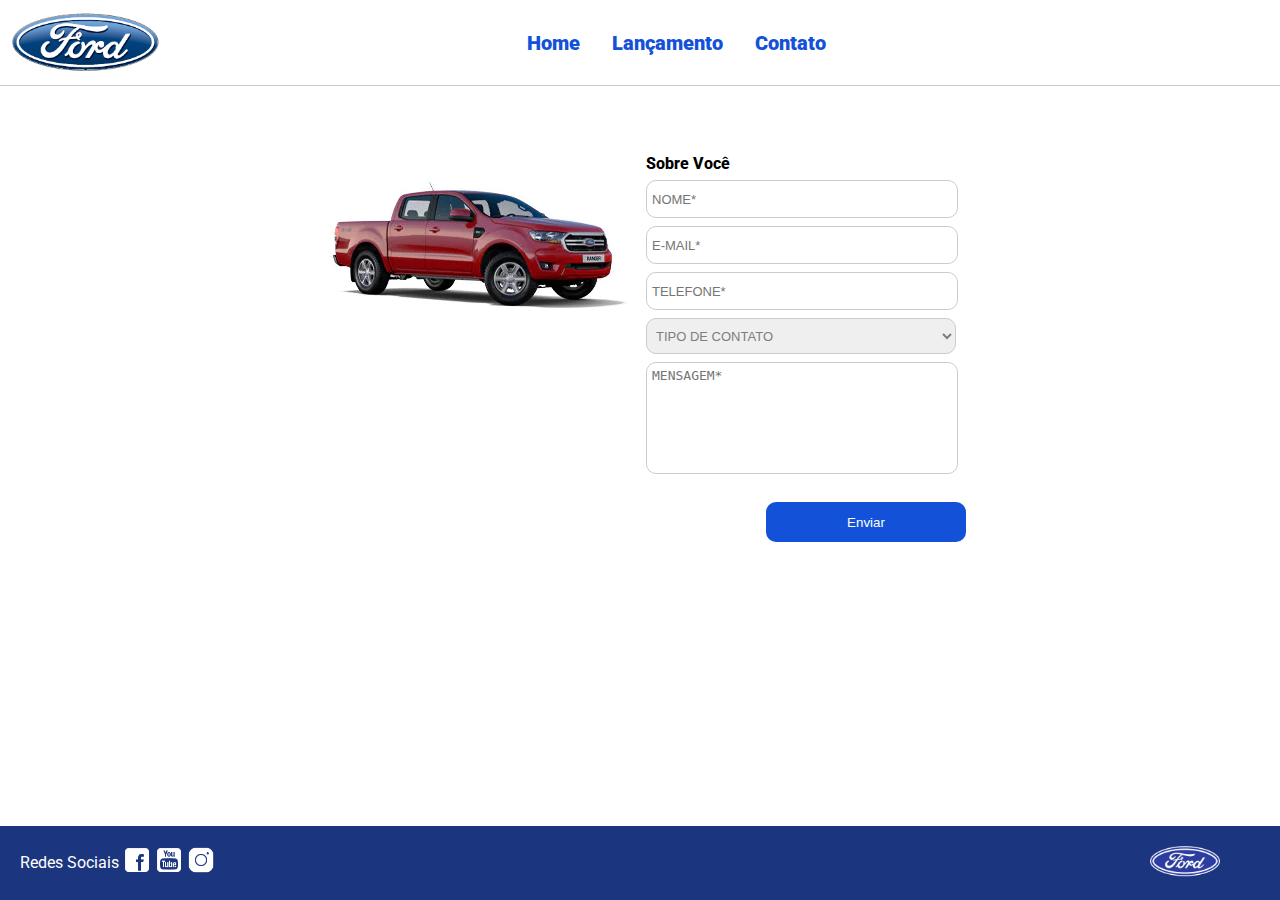
==== contato.html @ f51617d7 "first commit" ====
<!DOCTYPE html>
<html lang="pt-br">
<head>
    <meta charset="UTF-8">
    <meta http-equiv="X-UA-Compatible" content="IE=edge">
    <meta name="viewport" content="width=device-width, initial-scale=1.0">
    <title>Ford</title>    
    <link href="css/reset.css" rel="stylesheet">
    <link href="css/style.css" rel="stylesheet">
    <link href="css/form.css" rel="stylesheet">
    <link rel="stylesheet" href="css/responsive.css">
    <link rel="shortcut icon" href="img/icon.svg" type="image/x-icon">

    <script src="js/form.js"></script>
</head>
<body>
    <header>       
        <div>
            <img src="img/logo-ford-256.png" width="150" class="logo" />
        </div>
        <nav>
            <ul>
                <li>
                    <a href="index.html">Home</a>
                </li>
                <li>
                    <a href="lancamento.html">Lançamento</a>
                </li>
                <li>
                    <a href="contato.html">Contato</a>
                </li>
            </ul>
        </nav>

    </header>
    <main>
        <div class="forms">
            <div>
                <img src="img/xls 2.2 diesel.jpg">
            </div>
            <div>
                <h2 class="titulo">Sobre Você</h2>
            <form onsubmit="Post(this); return false;">
                <input type="text" name="nome" placeholder="NOME*" class="fordform" required>
                <input type="email" name="email" placeholder="E-MAIL*" class="fordform" required>
                <input type="tel" name="telefone" placeholder="TELEFONE*" class="fordform" required>
                <select name="contato" class="fordform" required>
                    <option selected disabled value="" >TIPO DE CONTATO</option>
                    <option value="elogio">Elogio</option>
                    <option value="reclamacao">Reclamação</option>
                    <option value="solicitacao">Solicitação</option>
                </select>
                <textarea rows="5" name="mensagem" placeholder="MENSAGEM*" id="mensagem" class="fordform" required></textarea>
            <button type="submit" class="form-button" >Enviar</button>
            </form>
            </div>
        </div>


        <!-- <div onclick="openModal()" class="btn">Iniciar</div> -->

        <div id="modal-container" class="modal-container">
            <!-- <div class="modal"> -->
                <!-- <button class="fechar" id="fechar">X</button> -->
                <div id="consolidacao" style="display: none;">
                    <h3 id="h3-title">Confira os dados digitados</h3>
                    <table>
                        <tr>
                            <td>NOME</td>
                            <td><span id="nome"></span></td>
                        </tr>
                        <tr>
                            <td>E-MAIL</td>
                            <td><span id="email"></span></td>
                        </tr>
                        <tr>
                            <td>TELEFONE</td>
                            <td><span id="telefone"></span></td>
                        </tr>
                        <tr>
                            <td>TIPO DE CONTATO</td>
                            <td><span id="contato"></span></td>
                        </tr>
                        <tr>
                            <td>MENSAGEM</td>
                            <td><span id="texto1"></span></td>
                        </tr>
        
                    </table>
        
                    <div class="button-box" style="text-align: center;padding-top: 20px;">
                        <svg class="w-3 h-3" aria-hidden="true" xmlns="http://www.w3.org/2000/svg" fill="none" viewBox="0 0 14 14">
                            <path stroke="currentColor" stroke-linecap="round" stroke-linejoin="round" stroke-width="2" d="m1 1 6 6m0 0 6 6M7 7l6-6M7 7l-6 6"/>
                        </svg>
                    </div>
                    <div style="text-align: center;padding-bottom: 20px;">
                        <button id="consolidacao-button-check" onclick="Enviar(this)"; type="button" style="height: 40px; width: 40px;">
                            <svg class="w-6 h-6 text-gray-800 dark:text-white" aria-hidden="true" xmlns="http://www.w3.org/2000/svg" width="25" height="25" fill="none" viewBox="0 0 24 24">
                                <path stroke="currentColor" stroke-linecap="round" stroke-linejoin="round" stroke-width="2" d="M5 11.917 9.724 16.5 19 7.5"/>
                            </svg>
                        </button>
                        <button id="consolidacao-button-exit" onclick="Hide(this)"; type="button" style="height: 40px; width: 40px;">
                            <svg class="w-6 h-6 text-gray-800 dark:text-white" aria-hidden="true" xmlns="http://www.w3.org/2000/svg" width="20" height="20" fill="none" viewBox="0 0 24 24">
                                <path stroke="currentColor" stroke-linecap="round" stroke-linejoin="round" stroke-width="2" d="M6 18 17.94 6M18 18 6.06 6"/>
                            </svg>
                        </button>
                    </div> 
                </div> 

            </div>
        </div>
    

    </main>
    <footer>
        <nav id="social">
            <ul>
                <li><span class="redesociais">Redes Sociais</span></li>
                <li><a href="#" title="Facebook"><img src="img/facebook-50.png"></a></li>
                <li><a href="#" title="YouTube"><img src="img/youtube-squared-50.png"></a></li>
                <li><a href="#" title="Instagram"><img src="img/instagram-logo-50.png"></a></li>
            </ul>
        </nav>
        <div>
           <img src="img/ford-96.png" width="70"  />
        </div>
    </footer>  
 
</body>
</html>
---- css/style.css ----
@import url('https://fonts.googleapis.com/css2?family=Roboto:wght@300&display=swap');

body {
    display: flex;
    flex-direction: column;
    background: #FFFFFF;
    height: 100%;
    font-family: 'Roboto', sans-serif;
}

html {
    height: 100%;
}

div#carousel {
    height: 46vh;
    width: 100%;
     max-height: 628px;
    -webkit-transition: all .3s ease-in-out;
    -moz-transition: all .3s ease-in-out;
    transition: all .3s ease-in-out;
}

div#carousel img{
    height: 100%;
}

div#carousel-title a {
    text-decoration: none;
    color: #1b357e;
}

div#carousel-title  {
    display: block;
    text-align: center;
    margin-top: 10px;
    margin-bottom: 10px;
    font-weight: bold;
}

header ul {
    text-align: center;
    margin-left: auto;
    margin-right: auto;
    display: block;
}

ul {
	display: inline-block;
}

header {
    background: #FFFFFF;
    border-bottom: 1px solid #ccc;
    margin-bottom: 10px;
    padding: 10px;
}

header div {
    display: inline;
    vertical-align: middle;
}

header nav {
    display: inline-block;
    vertical-align: middle;
    width: 80vw;
}

header nav a {
    color: #1351d8;
    font-size: 20px;
    text-decoration: none;
    font-weight: 900;
    margin-left: 14px;
    margin-right: 14px;
}

header nav a:hover {
    color: #1b357e;
    text-decoration: none;
    font-weight: 900;
}

nav li {
    display: inline;
    list-style: none;
}

main {
    flex: 1;
    height: auto;
    text-align: center;
}

nav#social {
    display: inline;
    width: 80%;
}

nav#social ul img {
    width: 28px;
}

span.redesociais {
    color: #ffffff;
    vertical-align: super;
}

footer {
    background: #1B357E;
    padding: 20px;
}

footer div {
    display: inline;
    float: right;
    margin-right: 40px;
}

button:hover {
    background: #1b357e;
}
button {
    background: #1351d8;
    color: #fff;
    border: 0px;
    border-radius: 10px;
}

.active{
    display: inline-block !important;
}
---- css/form.css ----
.fordform {
    display: block;
    width: 300px;
    border: 1px solid #cccccc;
    border-radius: 10px;
    height: 26px;
    margin: 8px;
    font-size: 13px;
    padding: 5px;
}

select.fordform {
    width: 310px;
    height: 36px;
    color: #807d7d;
}

input:focus-visible {
    outline: none;
}

select:focus-visible {
    outline: none;
}

main div {
    display: inline-block;
    vertical-align: top;
    text-align: left;
    padding-top: 30px;
    padding-bottom: 30px;
}

.forms {
    display: block;
    text-align: center;
}

h2 {
    text-align: left;
    font-weight: 800;
}


button {
    width: 200px;
    height: 40px;
    margin-right: 8px;
    float: right;
}

.titulo {
    margin-left: 8px;
}

textarea{
    min-height: 100px;
    resize: none;
}

.form-button{
    display: block;
    /* width: 22%; */
    padding: 10px;
    margin: 20px auto;
    background-color: #1351d8;
    color: white;
    text-align: center;
    border: none;
    cursor: pointer;
    font: 16px;
    border-radius: 10px;
}
.form-button:hover{
    background-color: #092c78;
    transform: scale(1.2);
}

#consolidacao{
    position: fixed;
    left: 50%;
    top: 50%;
    transform: translate(-50%, -50%);
    border: #b8b3b3 1px solid;
    background-color: #ffffff;
    text-align: center;
    align-items: center;
    border-radius: 15px;
    width: 17vw;
    height: fit-content;
    min-height: 40vh;
    padding: 0;
    box-shadow: #000000 0px 0px 17px;
}

#h3-title{
    
    font-size: 20px;
    font-weight: 700;
    padding: 5%;
}

table{
    max-width: 90%;
    width: 85%;
    border-collapse: collapse;
    margin: auto;
    border-radius: 5px;


}

td{
    background-color: #ffffff;
    text-align: left;
    padding: 7px;
    border: #dcdada 1px solid;


}

#consolidacao-button-chek, #consolidacao-button-exit{
    width: fit-content;
    margin: 2; /* precisa tirar?*/
    padding: 0;
    background-color: #ffffff;
    color: dimgray;
    border: none;
    border: #143e99 solid 1px;
    box-shadow: #092c78 1px 1px 1px;
    cursor: pointer;
    font: 16px; /* precisa tirar?*/
}

#consolidacao-button-chek, #consolidacao-button-exit:hover {
    background-color: #1351d8;
    color: white;
}

/* .w-6 h-6 text-gray-800 dark:text-white{
    margin: 0;
} */
---- css/responsive.css ----
@media screen and (max-width: 1200px){
    #carousel a img{
        position: relative;
        max-width: 10vw;
        height: auto;
    }
    div#carousel{
        height: min-content;
    }
    #carousel-title{
        font-size: 4vw;
    }
    header div img{
        width: 70px;
    }
    header{
        display: flex;
        align-items: center;

    }
    header li{
        font-size: .75rem;        
        left: 50%;
        top: 50%;
        transform: translate(-50%, -50%);
    }
    header nav a{
        font-size: 0.75rem;
    }
    div#compare {
        width: 90vw;
        height: max-content;
        max-height: 80vh;
        font-size: .75rem;
        button{
            width: 10px
        }
    }


    #compare table {
        font-size: small;
        width: 90vw;
        margin-left: auto;
        margin-right: auto;
        margin-top: 2vh;
        margin-bottom: 10px;
    }

    #compare table th, #compare table td {
        text-align: left;
        padding: 4px;
    }

    .form-button {
        width: 22%;
    }

    
    .carousel img{
        width: 90vw;
        height: auto;
    }
    #consolidacao{
        min-width: 90%;
    }
}
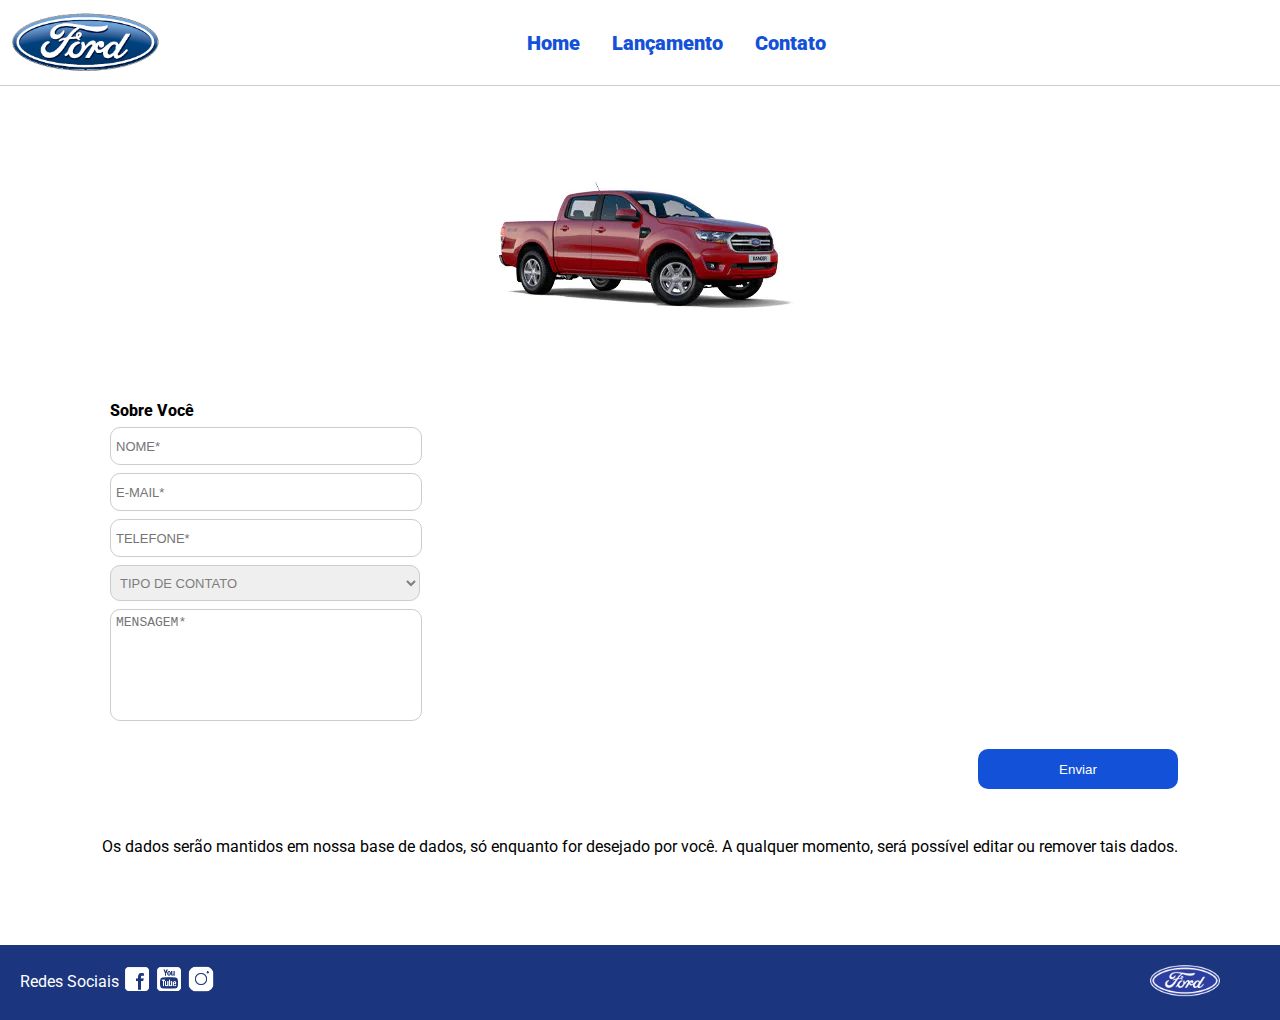
==== commit 66420ce4: "feat: add initial LGPD compliance updates" ====
--- a/contato.html
+++ b/contato.html
@@ -53,63 +53,20 @@
                 <textarea rows="5" name="mensagem" placeholder="MENSAGEM*" id="mensagem" class="fordform" required></textarea>
             <button type="submit" class="form-button" >Enviar</button>
             </form>
+            <div id="lgpd">
+                <p>
+                    Os dados serão mantidos em nossa base de dados, só enquanto for desejado por você. A qualquer momento, será possível editar ou remover tais dados. 
+                </p>
+                
+            </div>
             </div>
         </div>
 
 
-        <!-- <div onclick="openModal()" class="btn">Iniciar</div> -->
 
-        <div id="modal-container" class="modal-container">
-            <!-- <div class="modal"> -->
-                <!-- <button class="fechar" id="fechar">X</button> -->
-                <div id="consolidacao" style="display: none;">
-                    <h3 id="h3-title">Confira os dados digitados</h3>
-                    <table>
-                        <tr>
-                            <td>NOME</td>
-                            <td><span id="nome"></span></td>
-                        </tr>
-                        <tr>
-                            <td>E-MAIL</td>
-                            <td><span id="email"></span></td>
-                        </tr>
-                        <tr>
-                            <td>TELEFONE</td>
-                            <td><span id="telefone"></span></td>
-                        </tr>
-                        <tr>
-                            <td>TIPO DE CONTATO</td>
-                            <td><span id="contato"></span></td>
-                        </tr>
-                        <tr>
-                            <td>MENSAGEM</td>
-                            <td><span id="texto1"></span></td>
-                        </tr>
-        
-                    </table>
-        
-                    <div class="button-box" style="text-align: center;padding-top: 20px;">
-                        <svg class="w-3 h-3" aria-hidden="true" xmlns="http://www.w3.org/2000/svg" fill="none" viewBox="0 0 14 14">
-                            <path stroke="currentColor" stroke-linecap="round" stroke-linejoin="round" stroke-width="2" d="m1 1 6 6m0 0 6 6M7 7l6-6M7 7l-6 6"/>
-                        </svg>
-                    </div>
-                    <div style="text-align: center;padding-bottom: 20px;">
-                        <button id="consolidacao-button-check" onclick="Enviar(this)"; type="button" style="height: 40px; width: 40px;">
-                            <svg class="w-6 h-6 text-gray-800 dark:text-white" aria-hidden="true" xmlns="http://www.w3.org/2000/svg" width="25" height="25" fill="none" viewBox="0 0 24 24">
-                                <path stroke="currentColor" stroke-linecap="round" stroke-linejoin="round" stroke-width="2" d="M5 11.917 9.724 16.5 19 7.5"/>
-                            </svg>
-                        </button>
-                        <button id="consolidacao-button-exit" onclick="Hide(this)"; type="button" style="height: 40px; width: 40px;">
-                            <svg class="w-6 h-6 text-gray-800 dark:text-white" aria-hidden="true" xmlns="http://www.w3.org/2000/svg" width="20" height="20" fill="none" viewBox="0 0 24 24">
-                                <path stroke="currentColor" stroke-linecap="round" stroke-linejoin="round" stroke-width="2" d="M6 18 17.94 6M18 18 6.06 6"/>
-                            </svg>
-                        </button>
-                    </div> 
-                </div> 
+                
 
-            </div>
-        </div>
-    
+      
 
     </main>
     <footer>
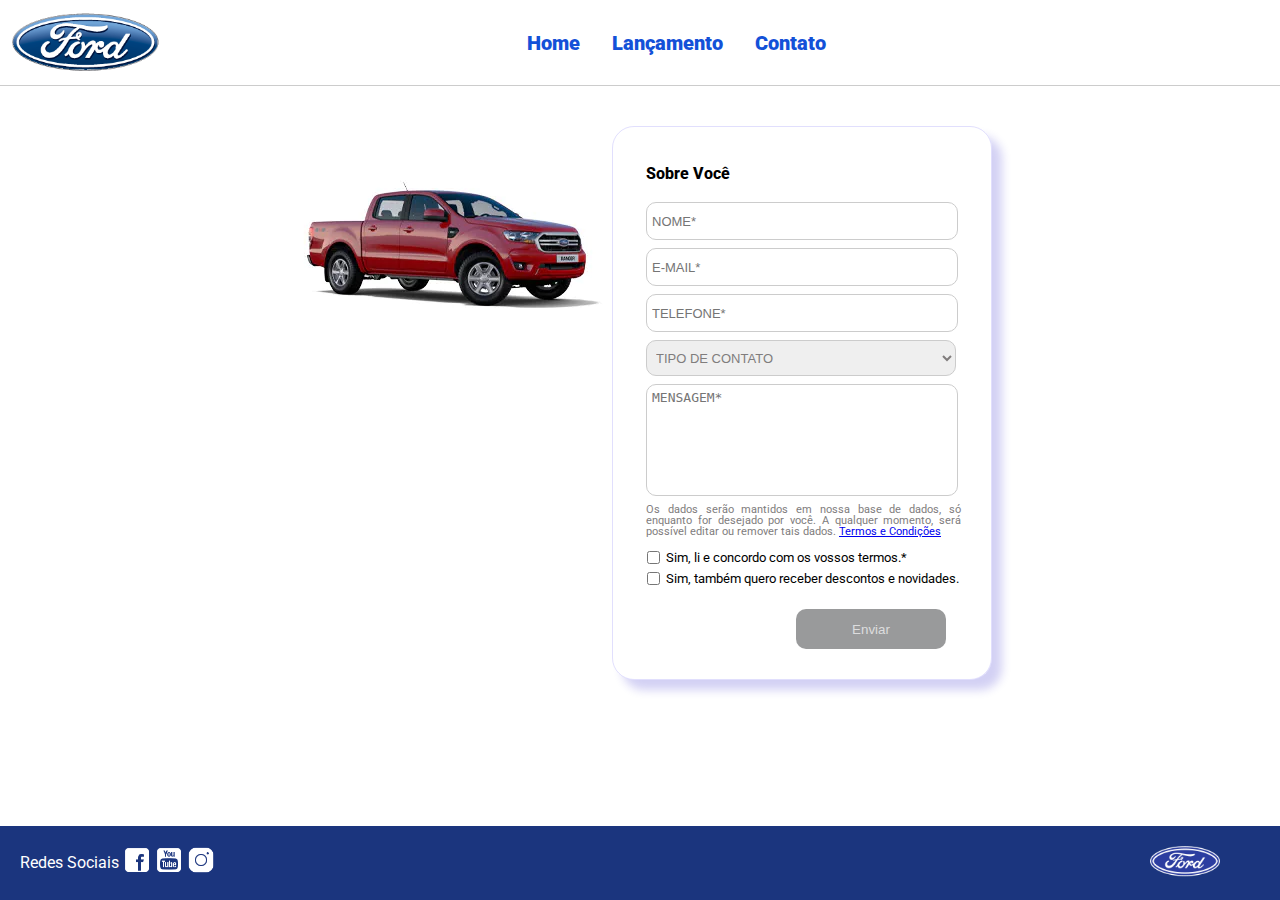
==== commit ef8a42c2: "arrumando o botao desabilitado" ====
--- a/contato.html
+++ b/contato.html
@@ -38,7 +38,7 @@
             <div>
                 <img src="img/xls 2.2 diesel.jpg">
             </div>
-            <div>
+            <div class="borda">
                 <h2 class="titulo">Sobre Você</h2>
             <form onsubmit="Post(this); return false;">
                 <input type="text" name="nome" placeholder="NOME*" class="fordform" required>
@@ -51,23 +51,20 @@
                     <option value="solicitacao">Solicitação</option>
                 </select>
                 <textarea rows="5" name="mensagem" placeholder="MENSAGEM*" id="mensagem" class="fordform" required></textarea>
-            <button type="submit" class="form-button" >Enviar</button>
+                <p class="termos">
+                    Os dados serão mantidos em nossa base de dados, só enquanto for desejado por você. A qualquer momento, será possível editar ou remover tais dados. <a href="https://www.ford.com.br/politica-de-privacidade/" target="_blank">Termos e Condições</a>
+                </p>
+                <div class="checkbox">
+                    <input type="checkbox" id="lgpd" onchange="Interface(this)" required>
+                    <label for="lgpd">Sim, li e concordo com os vossos termos.*</label>
+                </div>
+                <div class="checkbox">                    
+                    <input type="checkbox" id="ofertas">
+                    <label for="ofertas">Sim, também quero receber descontos e novidades.</label>
+                </div>
+                <button type="submit" id="enviar" class="desabilitado form-button">Enviar</button>       
             </form>
-            <div id="lgpd">
-                <p>
-                    Os dados serão mantidos em nossa base de dados, só enquanto for desejado por você. A qualquer momento, será possível editar ou remover tais dados. 
-                </p>
-                
-            </div>
-            </div>
         </div>
-
-
-
-                
-
-      
-
     </main>
     <footer>
         <nav id="social">
--- a/css/style.css
+++ b/css/style.css
@@ -118,7 +118,7 @@
     margin-right: 40px;
 }
 
-button:hover {
+/* button:hover {
     background: #1b357e;
 }
 button {
@@ -126,7 +126,7 @@
     color: #fff;
     border: 0px;
     border-radius: 10px;
-}
+} */
 
 .active{
     display: inline-block !important;
--- a/css/form.css
+++ b/css/form.css
@@ -39,14 +39,7 @@
 h2 {
     text-align: left;
     font-weight: 800;
-}
-
-
-button {
-    width: 200px;
-    height: 40px;
-    margin-right: 8px;
-    float: right;
+    margin: 20px 0;
 }
 
 .titulo {
@@ -58,11 +51,20 @@
     resize: none;
 }
 
+button {
+    width: 150px;
+    height: 40px;
+    margin-right: 15px;
+    float: right;
+}
+
+
+
 .form-button{
     display: block;
     /* width: 22%; */
     padding: 10px;
-    margin: 20px auto;
+    margin: 20px ;
     background-color: #1351d8;
     color: white;
     text-align: center;
@@ -76,22 +78,6 @@
     transform: scale(1.2);
 }
 
-#consolidacao{
-    position: fixed;
-    left: 50%;
-    top: 50%;
-    transform: translate(-50%, -50%);
-    border: #b8b3b3 1px solid;
-    background-color: #ffffff;
-    text-align: center;
-    align-items: center;
-    border-radius: 15px;
-    width: 17vw;
-    height: fit-content;
-    min-height: 40vh;
-    padding: 0;
-    box-shadow: #000000 0px 0px 17px;
-}
 
 #h3-title{
     
@@ -100,43 +86,45 @@
     padding: 5%;
 }
 
-table{
-    max-width: 90%;
-    width: 85%;
-    border-collapse: collapse;
-    margin: auto;
-    border-radius: 5px;
-
-
+.termos{
+    color: #807d7d;
+    display: block;
+    width: 315px;
+    text-align: left;
+    margin-left: 8px;
+    font-size: 11px;
+    text-align: justify;
+    margin-bottom: 10px;
 }
 
-td{
-    background-color: #ffffff;
+.checkbox{
+    padding: 1px;
+    display: block;
+    font-size: small;
     text-align: left;
-    padding: 7px;
-    border: #dcdada 1px solid;
-
-
+    margin-left: 4px;
+    font-size: 13px;
 }
 
-#consolidacao-button-chek, #consolidacao-button-exit{
-    width: fit-content;
-    margin: 2; /* precisa tirar?*/
-    padding: 0;
-    background-color: #ffffff;
-    color: dimgray;
-    border: none;
-    border: #143e99 solid 1px;
-    box-shadow: #092c78 1px 1px 1px;
-    cursor: pointer;
-    font: 16px; /* precisa tirar?*/
+.checkbox input, label{
+    vertical-align: middle;
 }
 
-#consolidacao-button-chek, #consolidacao-button-exit:hover {
-    background-color: #1351d8;
-    color: white;
+.borda{
+    border: solid 1px #5647f52d;
+    padding: 19px 25px 10px 25px;
+    border-radius: 22px;
+    box-shadow: #2317ca33 10px 10px 10px;
 }
 
-/* .w-6 h-6 text-gray-800 dark:text-white{
-    margin: 0;
-} */+.desabilitado{
+    background-color: #25262877;
+    color: #fbfbfbb3;
+    display: block;
+    padding: 10px;
+    margin: 20px ;
+    text-align: center;
+    border: none;
+    font: 16px;
+    border-radius: 10px;
+}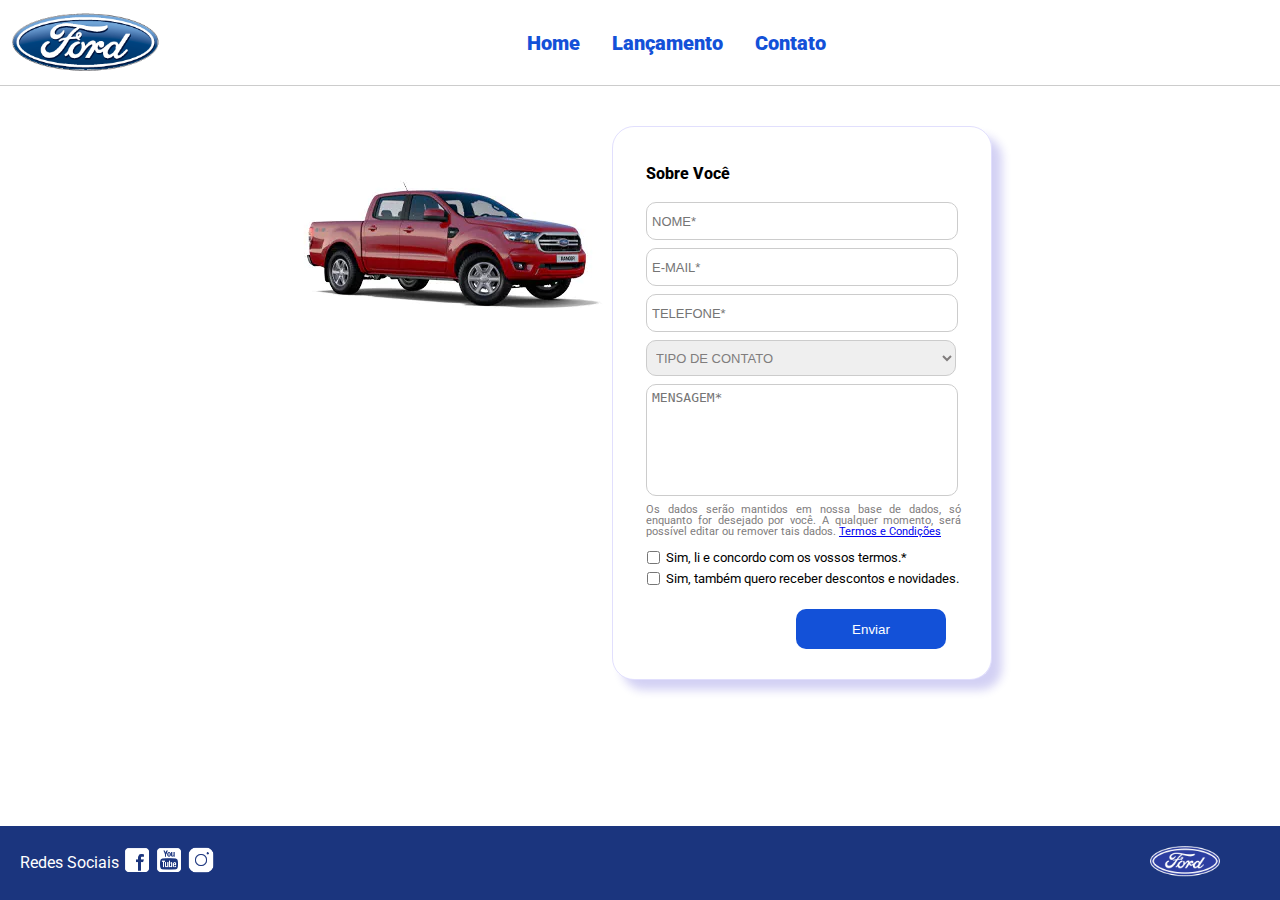
==== commit 09c07fa7: "arrumando o botao" ====
--- a/contato.html
+++ b/contato.html
@@ -11,7 +11,7 @@
     <link rel="stylesheet" href="css/responsive.css">
     <link rel="shortcut icon" href="img/icon.svg" type="image/x-icon">
 
-    <script src="js/form.js"></script>
+    <script defer src="js/form.js"></script>
 </head>
 <body>
     <header>       
@@ -20,19 +20,13 @@
         </div>
         <nav>
             <ul>
-                <li>
-                    <a href="index.html">Home</a>
-                </li>
-                <li>
-                    <a href="lancamento.html">Lançamento</a>
-                </li>
-                <li>
-                    <a href="contato.html">Contato</a>
-                </li>
+                <li><a href="index.html">Home</a></li>
+                <li><a href="lancamento.html">Lançamento</a></li>
+                <li><a href="contato.html">Contato</a></li>
             </ul>
         </nav>
+    </header>
 
-    </header>
     <main>
         <div class="forms">
             <div>
@@ -40,32 +34,35 @@
             </div>
             <div class="borda">
                 <h2 class="titulo">Sobre Você</h2>
-            <form onsubmit="Post(this); return false;">
-                <input type="text" name="nome" placeholder="NOME*" class="fordform" required>
-                <input type="email" name="email" placeholder="E-MAIL*" class="fordform" required>
-                <input type="tel" name="telefone" placeholder="TELEFONE*" class="fordform" required>
-                <select name="contato" class="fordform" required>
-                    <option selected disabled value="" >TIPO DE CONTATO</option>
-                    <option value="elogio">Elogio</option>
-                    <option value="reclamacao">Reclamação</option>
-                    <option value="solicitacao">Solicitação</option>
-                </select>
-                <textarea rows="5" name="mensagem" placeholder="MENSAGEM*" id="mensagem" class="fordform" required></textarea>
-                <p class="termos">
-                    Os dados serão mantidos em nossa base de dados, só enquanto for desejado por você. A qualquer momento, será possível editar ou remover tais dados. <a href="https://www.ford.com.br/politica-de-privacidade/" target="_blank">Termos e Condições</a>
-                </p>
-                <div class="checkbox">
-                    <input type="checkbox" id="lgpd" onchange="Interface(this)" required>
-                    <label for="lgpd">Sim, li e concordo com os vossos termos.*</label>
-                </div>
-                <div class="checkbox">                    
-                    <input type="checkbox" id="ofertas">
-                    <label for="ofertas">Sim, também quero receber descontos e novidades.</label>
-                </div>
-                <button type="submit" id="enviar" class="desabilitado form-button">Enviar</button>       
-            </form>
+                <form onsubmit="Post(this); return false;">
+                    <input type="text" name="nome" placeholder="NOME*" class="fordform" required>
+                    <input type="email" name="email" placeholder="E-MAIL*" class="fordform" required>
+                    <input type="tel" name="telefone" placeholder="TELEFONE*" class="fordform" required>
+                    <select name="contato" class="fordform" required>
+                        <option selected disabled value="">TIPO DE CONTATO</option>
+                        <option value="elogio">Elogio</option>
+                        <option value="reclamacao">Reclamação</option>
+                        <option value="solicitacao">Solicitação</option>
+                    </select>
+                    <textarea rows="5" name="mensagem" placeholder="MENSAGEM*" id="mensagem" class="fordform" required></textarea>
+                    <p class="termos">
+                        Os dados serão mantidos em nossa base de dados, só enquanto for desejado por você. A qualquer momento, será possível editar ou remover tais dados. 
+                        <a href="https://www.ford.com.br/politica-de-privacidade/" target="_blank">Termos e Condições</a>
+                    </p>
+                    <div class="checkbox">
+                        <input type="checkbox" id="lgpd" required>
+                        <label for="lgpd">Sim, li e concordo com os vossos termos.*</label>
+                    </div>
+                    <div class="checkbox">                    
+                        <input type="checkbox" id="ofertas">
+                        <label for="ofertas">Sim, também quero receber descontos e novidades.</label>
+                    </div>
+                    <button type="submit" id="enviar" class="form-button" disabled>Enviar</button>       
+                </form>
+            </div>
         </div>
     </main>
+
     <footer>
         <nav id="social">
             <ul>
@@ -76,9 +73,8 @@
             </ul>
         </nav>
         <div>
-           <img src="img/ford-96.png" width="70"  />
+            <img src="img/ford-96.png" width="70" />
         </div>
     </footer>  
- 
 </body>
-</html>+</html>
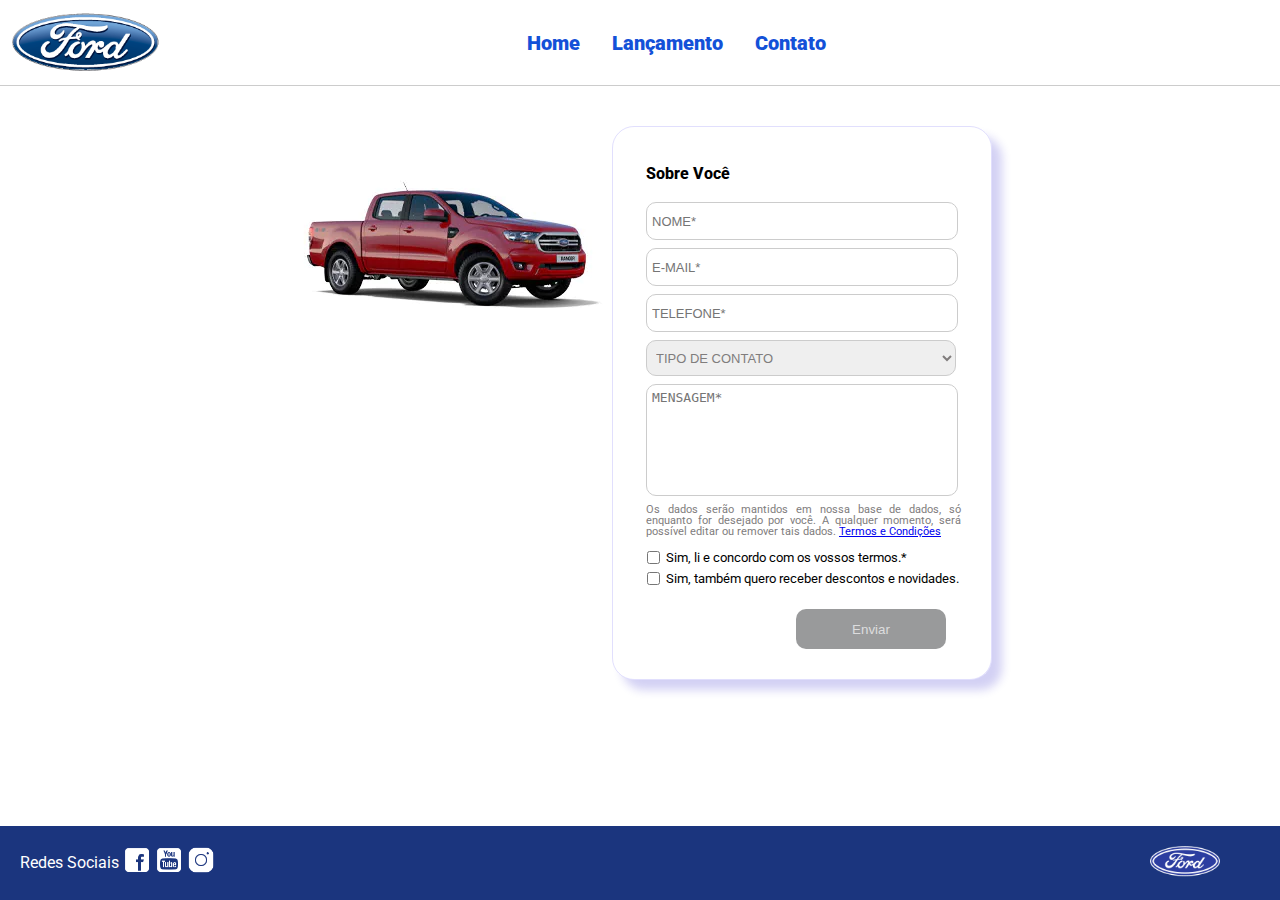
==== commit 9d6f49f7: "readme" ====
--- a/contato.html
+++ b/contato.html
@@ -34,7 +34,7 @@
             </div>
             <div class="borda">
                 <h2 class="titulo">Sobre Você</h2>
-                <form onsubmit="Post(this); return false;">
+                <form onsubmit="Post(this); /* return false;*/ ">
                     <input type="text" name="nome" placeholder="NOME*" class="fordform" required>
                     <input type="email" name="email" placeholder="E-MAIL*" class="fordform" required>
                     <input type="tel" name="telefone" placeholder="TELEFONE*" class="fordform" required>
--- a/css/style.css
+++ b/css/style.css
@@ -118,7 +118,7 @@
     margin-right: 40px;
 }
 
-/* button:hover {
+button:hover {
     background: #1b357e;
 }
 button {
@@ -126,7 +126,7 @@
     color: #fff;
     border: 0px;
     border-radius: 10px;
-} */
+}
 
 .active{
     display: inline-block !important;
--- a/css/form.css
+++ b/css/form.css
@@ -73,11 +73,11 @@
     font: 16px;
     border-radius: 10px;
 }
-.form-button:hover{
+
+.form-button:not([disabled]):hover{
     background-color: #092c78;
     transform: scale(1.2);
 }
-
 
 #h3-title{
     
@@ -117,7 +117,7 @@
     box-shadow: #2317ca33 10px 10px 10px;
 }
 
-.desabilitado{
+button.form-button:disabled{
     background-color: #25262877;
     color: #fbfbfbb3;
     display: block;
@@ -127,4 +127,5 @@
     border: none;
     font: 16px;
     border-radius: 10px;
+    cursor: not-allowed;
 }